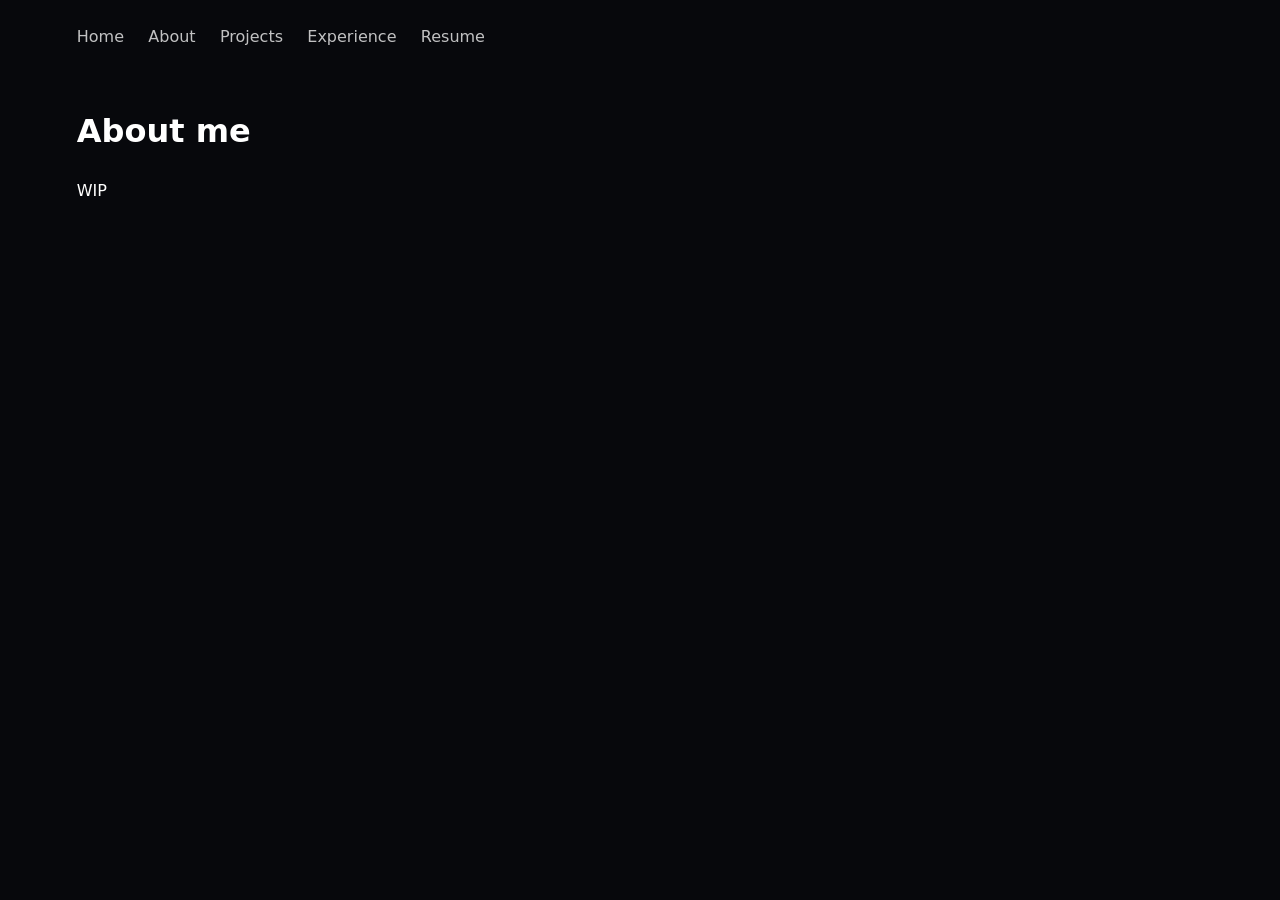
==== about.html @ e6894fa8 "boom now theres stuff" ====
<!doctype html>
<html lang="en">
<head>
<meta charset="utf-8">
<meta name="viewport" content="width=device-width, initial-scale=1">
<title>About</title>
<link rel="stylesheet" href="style.css">
</head>
<body>
<nav>
  <a href="index.html">Home</a>
  <a href="about.html">About</a>
  <a href="projects.html">Projects</a>
  <a href="experience.html">Experience</a>
  <a href="NXR_Resume (3).pdf">Resume</a>
</nav>
<main>
  <h1>About me</h1>
  <p>WIP</p>
</main>
</body>
</html>
---- style.css ----
body { margin: 0; background: #07080c; color: #fff; font-family: system-ui, sans-serif; line-height: 1.6; }
nav { padding: 1.5rem 6vw; }
nav a { color: #fff; margin-right: 1.2rem; text-decoration: none; opacity: .75; }
nav a:hover { opacity: 1; text-decoration: underline; }
main { max-width: 1920px; padding: 2rem 6vw; }
h1 { margin-top: 0; }
.project-content {
  display: flex;
  gap: 30px;
  align-items: flex-start;
}

.project-content {
  display: flex;
  gap: 30px;
  align-items: stretch;
  width: 100%;
}

.project-text {
  flex: 1;
  min-width: 0;
}

.project-image {
  flex: 1;
  min-width: 0;
}

.project-image img {
  width: 100%;
  height: 100%;
  object-fit: cover;
  border-radius: 8px;
}
@media (max-width: 700px) {
  .project-content {
    flex-direction: column;
  }

  .project-image {
    width: 100%;
  }
}
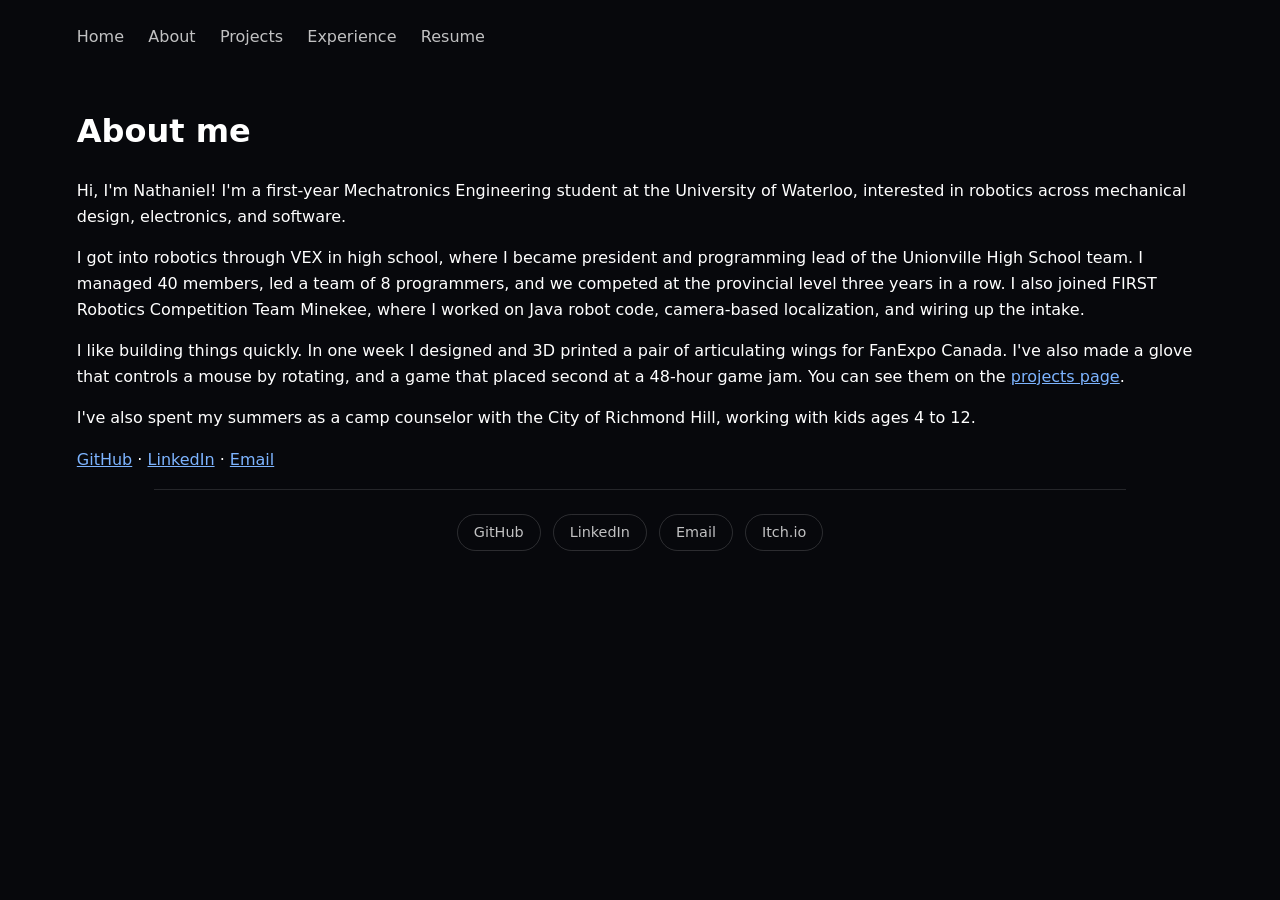
==== commit ca270bad: "add footer, update css, start 3d model" ====
--- a/about.html
+++ b/about.html
@@ -5,8 +5,11 @@
 <meta name="viewport" content="width=device-width, initial-scale=1">
 <title>About</title>
 <link rel="stylesheet" href="style.css">
+<link rel="stylesheet" href="footer.css">
 </head>
 <body>
+
+  
 <nav>
   <a href="index.html">Home</a>
   <a href="about.html">About</a>
@@ -16,7 +19,27 @@
 </nav>
 <main>
   <h1>About me</h1>
-  <p>WIP</p>
+ 
+  <p>Hi, I'm Nathaniel! I'm a first-year Mechatronics Engineering student at the University of Waterloo, interested in robotics across mechanical design, electronics, and software.</p>
+ 
+  <p>I got into robotics through VEX in high school, where I became president and programming lead of the Unionville High School team. I managed 40 members, led a team of 8 programmers, and we competed at the provincial level three years in a row. I also joined FIRST Robotics Competition Team Minekee, where I worked on Java robot code, camera-based localization, and wiring up the intake.</p>
+ 
+  <p>I like building things quickly. In one week I designed and 3D printed a pair of articulating wings for FanExpo Canada. I've also made a glove that controls a mouse by rotating, and a game that placed second at a 48-hour game jam. You can see them on the <a href="projects.html">projects page</a>.</p>
+ 
+  <p>I've also spent my summers as a camp counselor with the City of Richmond Hill, working with kids ages 4 to 12.</p>
+ 
+  <p>
+    <a href="https://github.com/potatonatodev">GitHub</a> &middot;
+    <a href="https://linkedin.com/in/nathaniel-rayman/">LinkedIn</a> &middot;
+    <a href="mailto:nxrayman19@gmail.com">Email</a>
+  </p>
+
+<footer>
+  <a href="https://github.com/potatonatodev">GitHub</a>
+  <a href="https://linkedin.com/in/nathaniel-rayman/">LinkedIn</a>
+  <a href="mailto:nxrayman19@gmail.com">Email</a>
+  <a href="https://potatonatodev.itch.io/">Itch.io</a>
+</footer>
 </main>
 </body>
 </html>
--- a/style.css
+++ b/style.css
@@ -1,44 +1,20 @@
-body { margin: 0; background: #07080c; color: #fff; font-family: system-ui, sans-serif; line-height: 1.6; }
+@import url("footer.css");
+
+body { margin: 0; background: #07080c; color: #fff; font-family: system-ui, sans-serif; line-height: 1.6;
+       display: flex; flex-direction: column; min-height: 100vh; }
 nav { padding: 1.5rem 6vw; }
 nav a { color: #fff; margin-right: 1.2rem; text-decoration: none; opacity: .75; }
 nav a:hover { opacity: 1; text-decoration: underline; }
-main { max-width: 1920px; padding: 2rem 6vw; }
+main { max-width: 90rem; padding: 2rem 6vw; flex: 1; }   /* 90rem = 1440px, fits a 1920x1080 screen */
+main a { color: #7db4ff; }
 h1 { margin-top: 0; }
-.project-content {
-  display: flex;
-  gap: 30px;
-  align-items: flex-start;
-}
-
-.project-content {
-  display: flex;
-  gap: 30px;
-  align-items: stretch;
-  width: 100%;
-}
-
-.project-text {
-  flex: 1;
-  min-width: 0;
-}
-
-.project-image {
-  flex: 1;
-  min-width: 0;
-}
-
-.project-image img {
-  width: 100%;
-  height: 100%;
-  object-fit: cover;
-  border-radius: 8px;
-}
-@media (max-width: 700px) {
-  .project-content {
-    flex-direction: column;
-  }
-
-  .project-image {
-    width: 100%;
-  }
+article { display: flex; gap: 2rem; align-items: flex-start; margin-bottom: 3rem; }
+article .text { flex: 1; min-width: 0; }
+article img { width: 32%; max-width: 30rem; aspect-ratio: 4 / 3; object-fit: cover; border-radius: 8px; flex-shrink: 0; }
+article iframe { width: 32%; max-width: 30rem; aspect-ratio: 16 / 9; border: 0; border-radius: 8px; flex-shrink: 0; }
+article h2 { margin-bottom: 0; }
+.meta { margin: .25rem 0 1rem; opacity: .6; }
+@media (max-width: 40rem) {
+  article { flex-direction: column; }
+  article img, article iframe { width: 100%; max-width: none; }
 }
--- a/footer.css
+++ b/footer.css
@@ -0,0 +1,6 @@
+footer { display: flex; justify-content: center; flex-wrap: wrap; gap: .75rem;
+         margin: 0 6vw; padding: 1.5rem 0 2rem; border-top: 1px solid rgba(255,255,255,.12); }
+footer a { color: #fff; text-decoration: none; font-size: .9rem; padding: .4rem 1rem;
+           border: 1px solid rgba(255,255,255,.2); border-radius: 999px; opacity: .75;
+           transition: opacity .2s, background .2s; }
+footer a:hover { opacity: 1; background: rgba(255,255,255,.1); }
